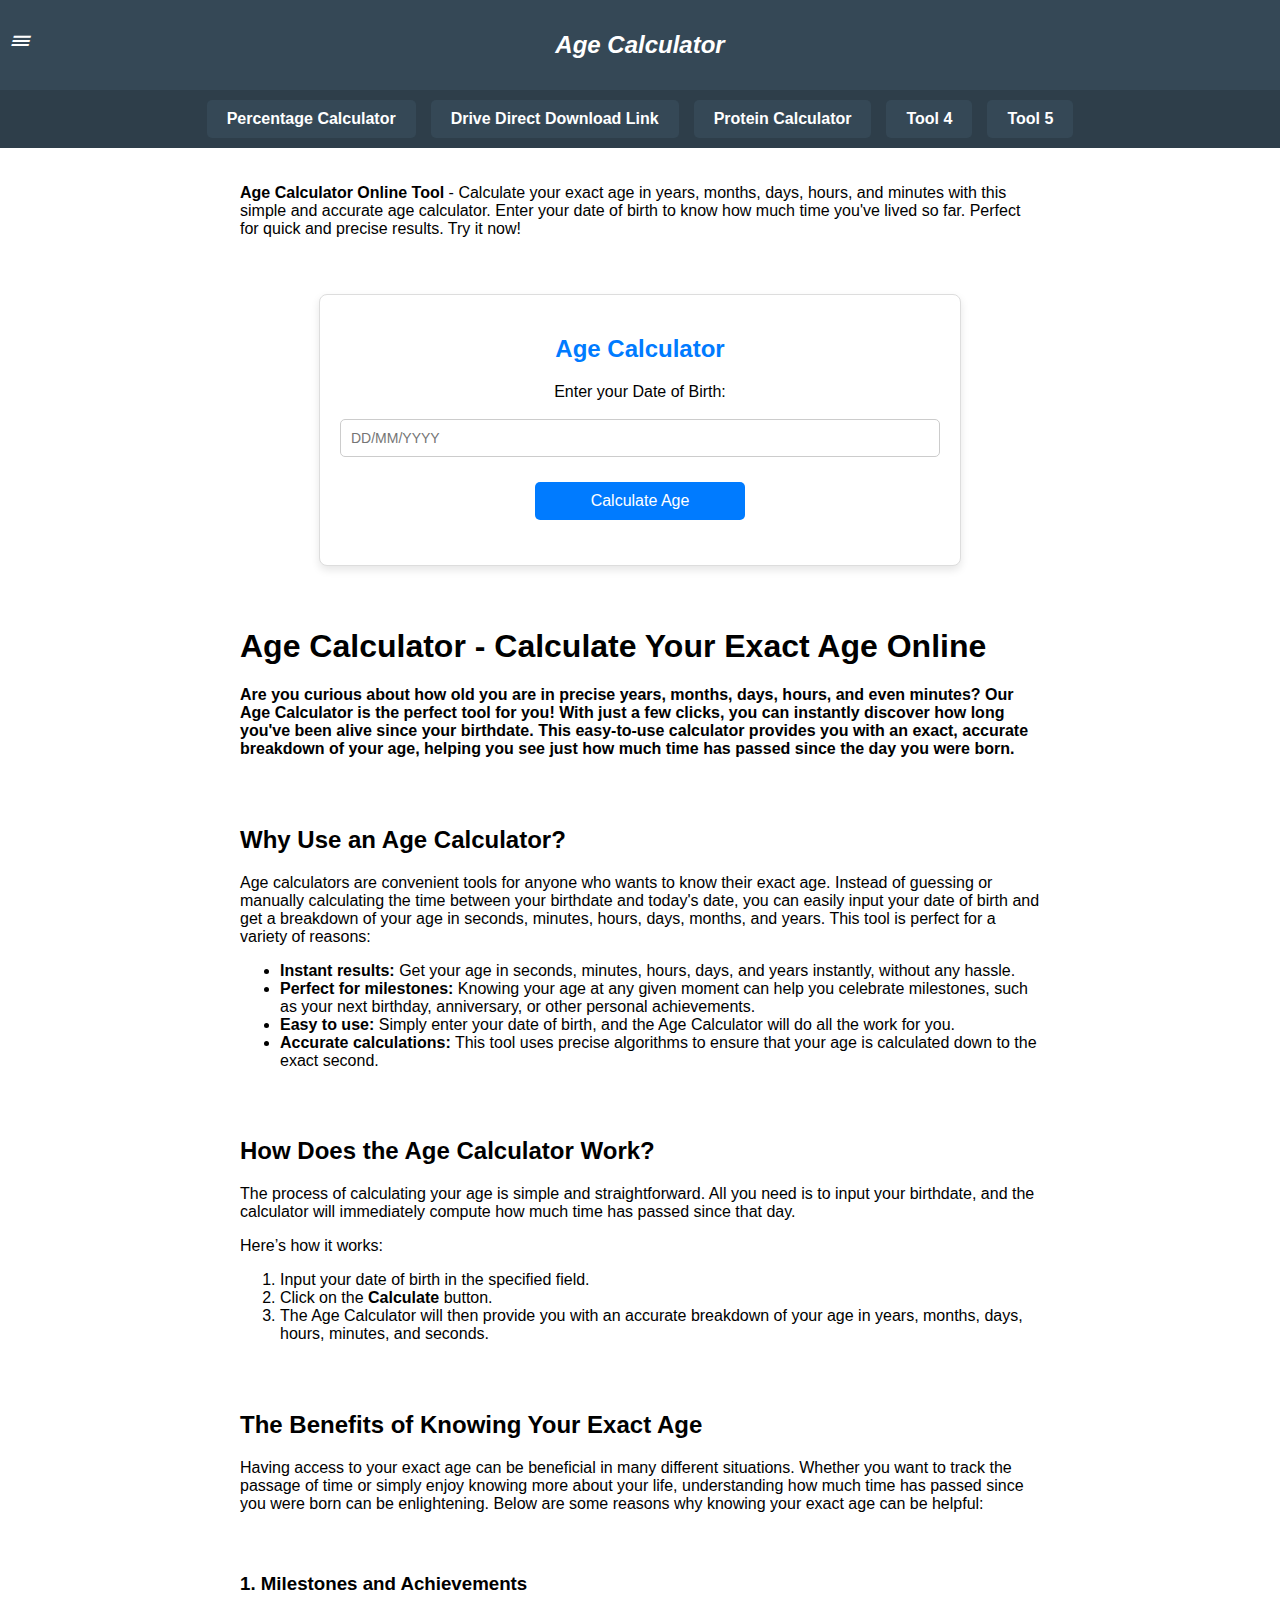
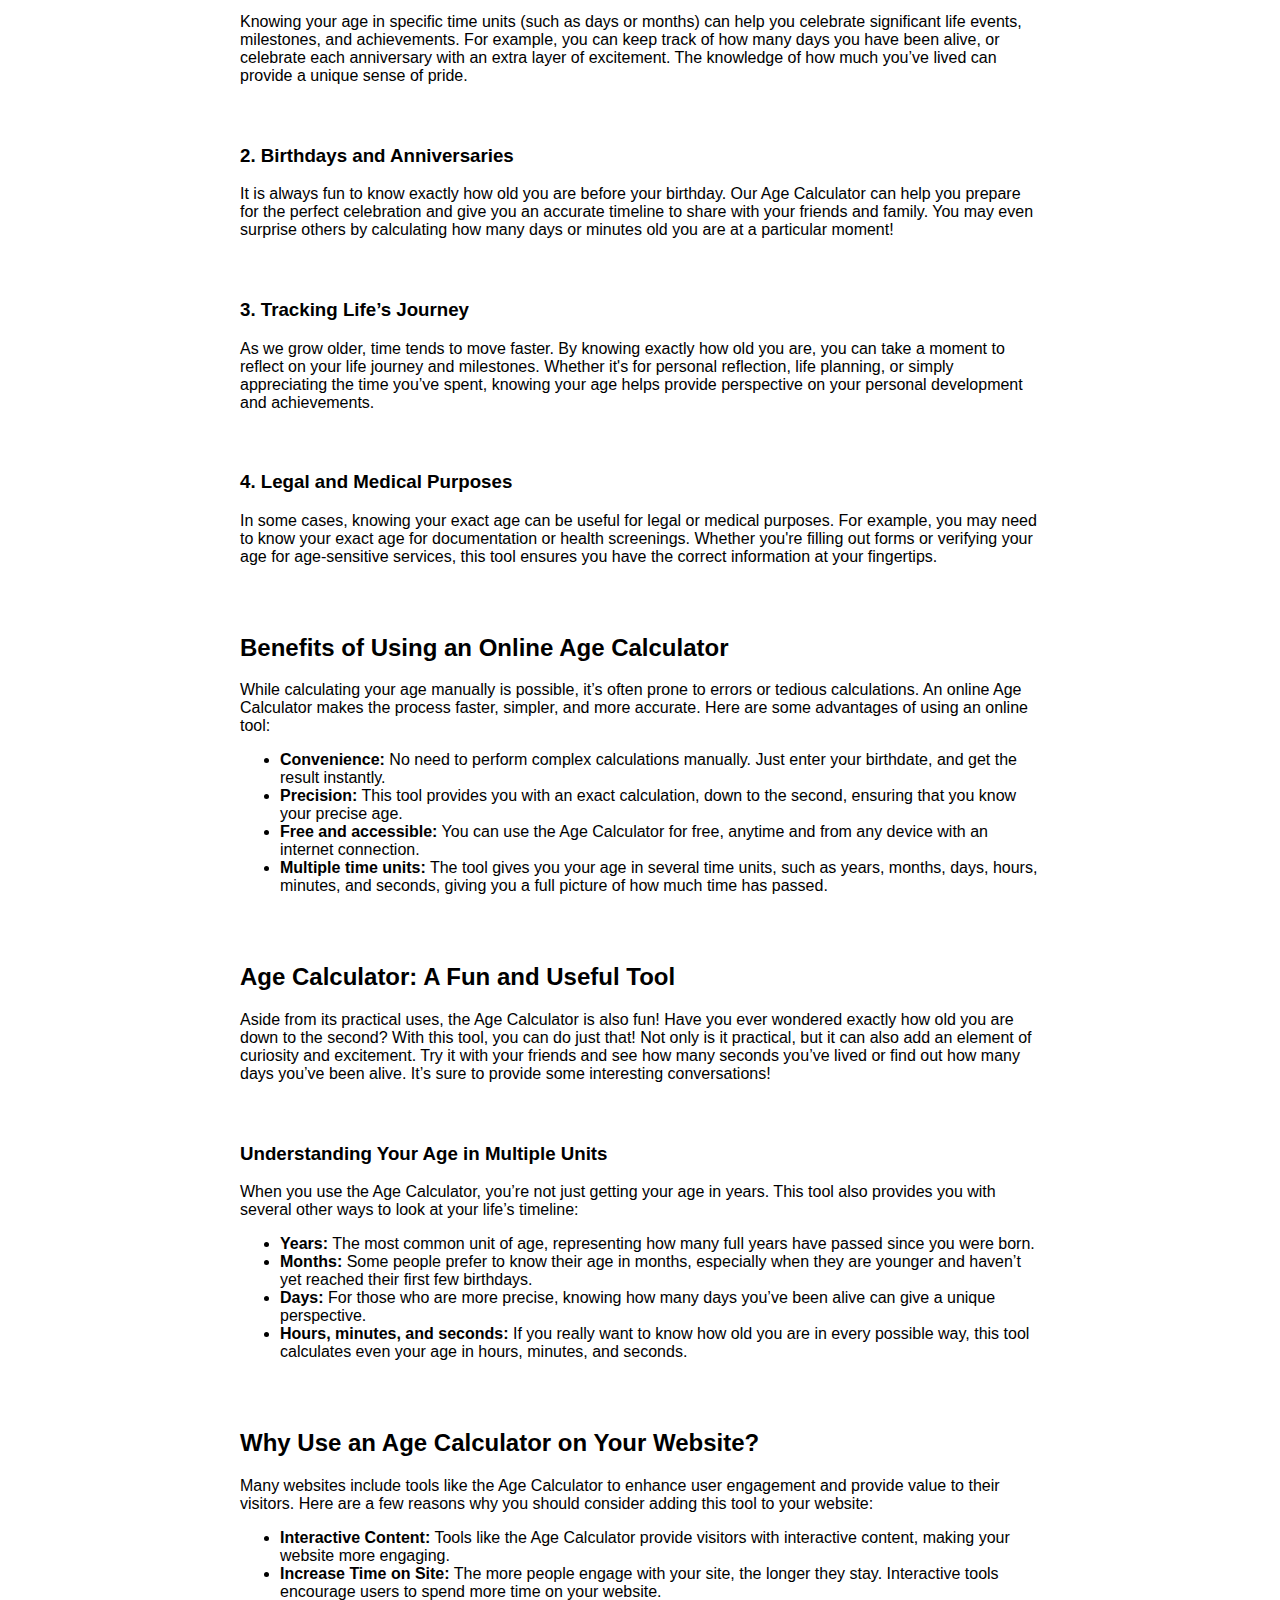
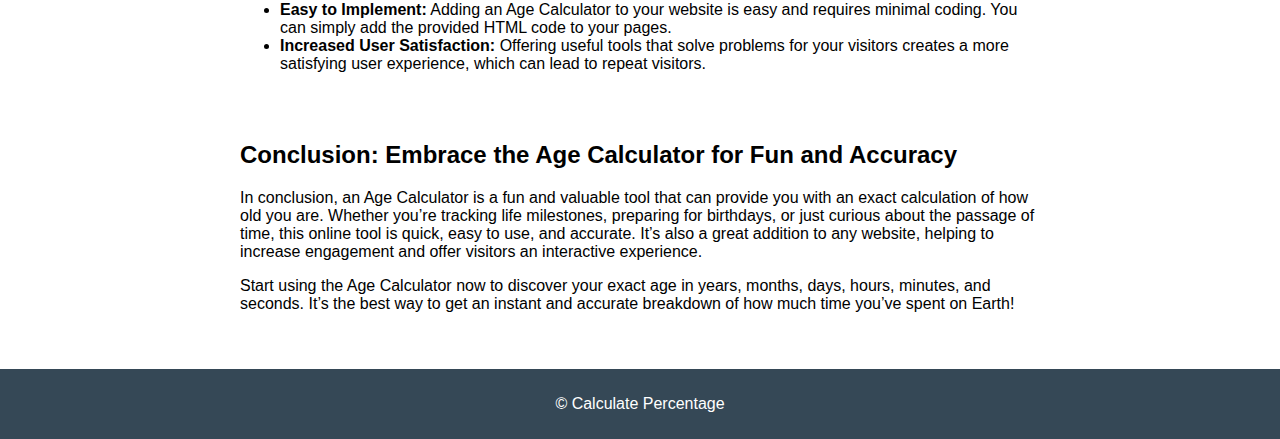
==== AgeCalculator.html @ 012f37cb "Update AgeCalculator.html" ====
<!DOCTYPE html>

<html lang="hi">

<head>

    <meta charset="UTF-8">

    <meta name="viewport" content="width=device-width, initial-scale=1.0, maximum-scale=1.0, user-scalable=no">

    <title>Age Calculator</title>

    <!-- Meta Description (Max 160 characters) -->

    <meta name="description" content="Online Percentage Calculator – Simple and fast tool to calculate percentages, percentage increase, decrease, and discounts. Enter values and get instant results. Perfect for students, finance, tax, and daily calculations. Free, accurate, and mobile-friendly percentage calculator. Try now!">

    

    <!-- Meta Keywords (Use relevant keywords) -->

    <meta name="keywords" content="percentage calculator, online percentage calculator, calculate percentage, percentage formula, percentage finder, math percentage calculator, percentage calculation, easy percentage calculator, percentage converter, percentage to fraction, percentage to decimal, discount calculator, percentage increase calculator, percentage decrease calculator, percentage growth calculator, profit percentage calculator, percentage calculator online free, simple percentage calculator, percentage ratio calculator, GST percentage calculator, tax percentage calculator, commission percentage calculator, percentage calculator with steps, percentage calculator for students, financial percentage calculator, percentage difference calculator, percentage of a number, how to calculate percentage, basic percentage calculator, advanced percentage calculator, salary percentage calculator, percentage math solver, percentage calculator mobile friendly, percentage app, percentage table, percentage calculation trick, percentage increase formula, percentage decrease formula, percentage equation, real-time percentage calculator, percentage-based discount, online percentage tool, instant percentage calculator, smart percentage calculator, percentage calculator GitHub, percentage tool for website, web-based percentage calculator, accurate percentage calculator, fast percentage calculator, best percentage calculator, free online percentage calculator">



    <!-- Meta Tags for Social Media -->

    <meta property="og:image" content="https://i.postimg.cc/7hDGKH86/20250202-150919.webp">

    <!-- Author Name -->

    <meta name="author" content="Calculate Percentage">

    

    <!-- Favicon -->

    <link rel="icon" href="https://i.postimg.cc/xTNGqCjr/20250202-150919.png" type="image/png">

    <link rel="stylesheet" href="https://cdnjs.cloudflare.com/ajax/libs/font-awesome/5.15.3/css/all.min.css">

    <link rel="stylesheet" href="style.css">

</head>

    <body>

    <header>
    <div class="menu-icon" onclick="toggleMenu()">&#9776;</div>
    <h1>Age Calculator</h1>
</header>

<!-- Slider Menu Section -->
<div class="slider-menu">
    <div class="menu-container">
        <a href="index.html">Percentage Calculator</a>
        <a href="gd2dd.html">Drive Direct Download Link</a>
        <a href="#">Protein Calculator</a>
        <a href="#">Tool 4</a>
        <a href="#">Tool 5</a>
    </div>
</div>
  
    <div id="sidebar" class="sidebar">

        <a href="javascript:void(0)" class="closebtn" onclick="closeMenu()">&times;</a>

        <a href="#">Home</a>

        <a href="#">About Us</a>

        <a href="#">Contact Us</a>

        <a href="#">Privacy Policy</a>

        <a href="#">Disclaimer</a>

    </div>
<article style="padding: 20px; text-align: left; max-width: 800px; margin: auto; margin-top: 0px; margin-bottom: 0px;">
<p><strong>Age Calculator Online Tool</strong> - Calculate your exact age in years, months, days, hours, and minutes with this simple and accurate age calculator. Enter your date of birth to know how much time you've lived so far. Perfect for quick and precise results. Try it now!</p>
</article>

        <div class="age-calculator-container">
    <h2>Age Calculator</h2>
    
    <label>Enter your Date of Birth:</label>
    <input id="dob" maxlength="10" oninput="formatDOB(this)" placeholder="DD/MM/YYYY" type="text">
    
    <div class="button-container">
        <input onclick="calculateAge()" type="button" value="Calculate Age">
    </div>
    
    <div id="ageResult"></div>
        </div>

<style>
  /* Container */
.age-calculator-container {
    background-color: white;
    border-radius: 8px;
    border: 1px solid rgb(221, 221, 221);
    box-shadow: rgba(0, 0, 0, 0.1) 0px 4px 8px;
    margin: 20px auto;
    max-width: 600px;
    padding: 20px;
    text-align: center;
}

/* Heading */
.age-calculator-container h2 {
    color: #007bff;
    font-size: 24px;
    margin-bottom: 20px;
}

/* Label */
.age-calculator-container label {
    display: block;
    font-size: 16px;
    margin-bottom: 8px;
}

/* Input Box */
.age-calculator-container input[type="text"] {
    border-radius: 5px;
    border: 1px solid rgb(204, 204, 204);
    box-sizing: border-box;
    font-size: 14px;
    margin: 10px 0px;
    padding: 10px;
    width: 100%;
}

/* Button */
.button-container {
    margin-top: 10px;
}

.button-container input {
    background-color: #007bff;
    border-radius: 5px;
    border: none;
    color: white;
    cursor: pointer;
    font-size: 16px;
    padding: 10px 20px;
}

.button-container input:hover {
    background-color: #0056b3;
}

/* Result */
#ageResult {
    color: #444444;
    font-size: 18px;
    line-height: 1.6;
    margin-top: 20px;
}

/* Responsive Design */
@media (max-width: 768px) {
    .age-calculator-container {
        width: 90%;
        max-width: 90%;
    }
}
</style>

<script>
  // Function to calculate age
  function calculateAge() {
    const dob = document.getElementById("dob").value;
    if (!dob) {
      alert("Please enter your date of birth");
      return;
    }

    const dobParts = dob.split('/');
    if (dobParts.length !== 3) {
      alert("Please enter a valid date in DD/MM/YYYY format");
      return;
    }

    const day = parseInt(dobParts[0]);
    const month = parseInt(dobParts[1]) - 1; // Month is 0-indexed
    const year = parseInt(dobParts[2]);

    const dobDate = new Date(year, month, day);
    const today = new Date();

    if (dobDate > today) {
      alert("Date of Birth cannot be in the future!");
      return;
    }

    let ageYears = today.getFullYear() - dobDate.getFullYear();
    let ageMonths = today.getMonth() - dobDate.getMonth();
    let ageDays = today.getDate() - dobDate.getDate();

    if (ageDays < 0) {
      ageMonths--;
      ageDays += new Date(today.getFullYear(), today.getMonth(), 0).getDate();
    }
    if (ageMonths < 0) {
      ageYears--;
      ageMonths += 12;
    }

    const totalMilliseconds = today - dobDate;
    const totalSeconds = Math.floor(totalMilliseconds / 1000);
    const totalMinutes = Math.floor(totalSeconds / 60);
    const totalHours = Math.floor(totalMinutes / 60);
    const totalDays = Math.floor(totalHours / 24);

    document.getElementById("ageResult").innerHTML = `
      <p><strong>Your Age:</strong></p>
      <p>${ageYears} Years, ${ageMonths} Months, ${ageDays} Days</p>
      <p><strong>Total Time Since Birth:</strong></p>
      <p>${totalDays} Days, ${totalHours} Hours, ${totalMinutes} Minutes</p>
    `;
  }

  // Function to automatically format DOB input
  function formatDOB(input) {
    const value = input.value.replace(/\D/g, ''); // Remove non-numeric characters
    const formattedValue = value
      .replace(/^(\d{2})(\d)/, '$1/$2') // Add / after first 2 digits
      .replace(/^(\d{2}\/\d{2})(\d)/, '$1/$2'); // Add / after next 2 digits
    input.value = formattedValue;
  }
</script>

    <article style="padding: 20px; text-align: left; max-width: 800px; margin: auto; margin-top: 0px; margin-bottom: 0px;">
<h1>Age Calculator - Calculate Your Exact Age Online</h1>

<p><strong>Are you curious about how old you are in precise years, months, days, hours, and even minutes? Our Age Calculator is the perfect tool for you! With just a few clicks, you can instantly discover how long you've been alive since your birthdate. This easy-to-use calculator provides you with an exact, accurate breakdown of your age, helping you see just how much time has passed since the day you were born.</strong></p>

<h2><br /></h2><h2>Why Use an Age Calculator?</h2>
<p>Age calculators are convenient tools for anyone who wants to know their exact age. Instead of guessing or manually calculating the time between your birthdate and today's date, you can easily input your date of birth and get a breakdown of your age in seconds, minutes, hours, days, months, and years. This tool is perfect for a variety of reasons:</p>

<ul>
    <li><strong>Instant results:</strong> Get your age in seconds, minutes, hours, days, and years instantly, without any hassle.</li>
    <li><strong>Perfect for milestones:</strong> Knowing your age at any given moment can help you celebrate milestones, such as your next birthday, anniversary, or other personal achievements.</li>
    <li><strong>Easy to use:</strong> Simply enter your date of birth, and the Age Calculator will do all the work for you.</li>
    <li><strong>Accurate calculations:</strong> This tool uses precise algorithms to ensure that your age is calculated down to the exact second.</li>
</ul>

<h2><br /></h2><h2>How Does the Age Calculator Work?</h2>
<p>The process of calculating your age is simple and straightforward. All you need is to input your birthdate, and the calculator will immediately compute how much time has passed since that day.</p>

<p>Here’s how it works:</p>
<ol>
    <li>Input your date of birth in the specified field.</li>
    <li>Click on the <strong>Calculate</strong> button.</li>
    <li>The Age Calculator will then provide you with an accurate breakdown of your age in years, months, days, hours, minutes, and seconds.</li>
</ol>

<h2><br /></h2><h2>The Benefits of Knowing Your Exact Age</h2>
<p>Having access to your exact age can be beneficial in many different situations. Whether you want to track the passage of time or simply enjoy knowing more about your life, understanding how much time has passed since you were born can be enlightening. Below are some reasons why knowing your exact age can be helpful:</p>

<h3><br /></h3><h3>1. Milestones and Achievements</h3>
<p>Knowing your age in specific time units (such as days or months) can help you celebrate significant life events, milestones, and achievements. For example, you can keep track of how many days you have been alive, or celebrate each anniversary with an extra layer of excitement. The knowledge of how much you’ve lived can provide a unique sense of pride.</p>

<h3><br /></h3><h3>2. Birthdays and Anniversaries</h3>
<p>It is always fun to know exactly how old you are before your birthday. Our Age Calculator can help you prepare for the perfect celebration and give you an accurate timeline to share with your friends and family. You may even surprise others by calculating how many days or minutes old you are at a particular moment!</p>

<h3><br /></h3><h3>3. Tracking Life’s Journey</h3>
<p>As we grow older, time tends to move faster. By knowing exactly how old you are, you can take a moment to reflect on your life journey and milestones. Whether it's for personal reflection, life planning, or simply appreciating the time you’ve spent, knowing your age helps provide perspective on your personal development and achievements.</p>

<h3><br /></h3><h3>4. Legal and Medical Purposes</h3>
<p>In some cases, knowing your exact age can be useful for legal or medical purposes. For example, you may need to know your exact age for documentation or health screenings. Whether you're filling out forms or verifying your age for age-sensitive services, this tool ensures you have the correct information at your fingertips.</p>

<h2><br /></h2><h2>Benefits of Using an Online Age Calculator</h2>
<p>While calculating your age manually is possible, it’s often prone to errors or tedious calculations. An online Age Calculator makes the process faster, simpler, and more accurate. Here are some advantages of using an online tool:</p>

<ul>
    <li><strong>Convenience:</strong> No need to perform complex calculations manually. Just enter your birthdate, and get the result instantly.</li>
    <li><strong>Precision:</strong> This tool provides you with an exact calculation, down to the second, ensuring that you know your precise age.</li>
    <li><strong>Free and accessible:</strong> You can use the Age Calculator for free, anytime and from any device with an internet connection.</li>
    <li><strong>Multiple time units:</strong> The tool gives you your age in several time units, such as years, months, days, hours, minutes, and seconds, giving you a full picture of how much time has passed.</li>
</ul>

<h2><br /></h2><h2>Age Calculator: A Fun and Useful Tool</h2>
<p>Aside from its practical uses, the Age Calculator is also fun! Have you ever wondered exactly how old you are down to the second? With this tool, you can do just that! Not only is it practical, but it can also add an element of curiosity and excitement. Try it with your friends and see how many seconds you’ve lived or find out how many days you’ve been alive. It’s sure to provide some interesting conversations!</p>

<h3><br /></h3><h3>Understanding Your Age in Multiple Units</h3>
<p>When you use the Age Calculator, you’re not just getting your age in years. This tool also provides you with several other ways to look at your life’s timeline:</p>

<ul>
    <li><strong>Years:</strong> The most common unit of age, representing how many full years have passed since you were born.</li>
    <li><strong>Months:</strong> Some people prefer to know their age in months, especially when they are younger and haven’t yet reached their first few birthdays.</li>
    <li><strong>Days:</strong> For those who are more precise, knowing how many days you’ve been alive can give a unique perspective.</li>
    <li><strong>Hours, minutes, and seconds:</strong> If you really want to know how old you are in every possible way, this tool calculates even your age in hours, minutes, and seconds.</li>
</ul>

<h2><br /></h2><h2>Why Use an Age Calculator on Your Website?</h2>
<p>Many websites include tools like the Age Calculator to enhance user engagement and provide value to their visitors. Here are a few reasons why you should consider adding this tool to your website:</p>

<ul>
    <li><strong>Interactive Content:</strong> Tools like the Age Calculator provide visitors with interactive content, making your website more engaging.</li>
    <li><strong>Increase Time on Site:</strong> The more people engage with your site, the longer they stay. Interactive tools encourage users to spend more time on your website.</li>
    <li><strong>Easy to Implement:</strong> Adding an Age Calculator to your website is easy and requires minimal coding. You can simply add the provided HTML code to your pages.</li>
    <li><strong>Increased User Satisfaction:</strong> Offering useful tools that solve problems for your visitors creates a more satisfying user experience, which can lead to repeat visitors.</li>
</ul>

<h2><br /></h2><h2>Conclusion: Embrace the Age Calculator for Fun and Accuracy</h2>
<p>In conclusion, an Age Calculator is a fun and valuable tool that can provide you with an exact calculation of how old you are. Whether you’re tracking life milestones, preparing for birthdays, or just curious about the passage of time, this online tool is quick, easy to use, and accurate. It’s also a great addition to any website, helping to increase engagement and offer visitors an interactive experience.</p>

<p>Start using the Age Calculator now to discover your exact age in years, months, days, hours, minutes, and seconds. It’s the best way to get an instant and accurate breakdown of how much time you’ve spent on Earth!</p>

        </article>
        
    <footer>

        <p>© Calculate Percentage</p>

    </footer>



    <script src="script.js"></script>

</body>

</html>
---- style.css ----
body {
    font-family: Arial, sans-serif;
    text-align: center;
    margin: 0;
    padding: 0;
    background-color: #ffffff;
}

header {
    background: #354856;
    color: white;
    font-style: italic;
    font-size: 12px;
    padding: 15px;
    position: relative;
}
/* Slider Menu Styles */
.slider-menu {
    width: 100%;
    overflow-x: auto;
    white-space: nowrap;
    background: #2E3E4A;
    padding: 5px 0;
    justify-content: center; /* Center align */
    display: flex;
}

.menu-container {
    display: flex;
    gap: 15px;
    padding: 5px 10px;
    overflow-x: auto; /* Horizontal scroll enabled */
    scroll-behavior: smooth; /* Smooth scrolling */
    max-width: 90%; /* Fixes right side sticking issue */
    margin: 0 auto; /* Centers the container */
    cursor: none;
}

.menu-container a {
    background: #354856;
    color: white;
    padding: 10px 20px;
    text-decoration: none;
    font-weight: bold;
    border-radius: 5px;
    transition: 0.3s;
    cursor: none;
}

.menu-container a:hover {
    background: white;
    color: #354856;
    cursor: none;
}

.menu-icon {
    font-size: 25px;
    position: absolute; /* Fixes the position on the screen */
    left: 10px; /* Centers horizontally */
    top: 25px; /* Centers vertically */
    cursor: none;
}

#sidebar {
    height: 100%;
    width: 0;
    position: fixed;
    z-index: 1;
    top: 0;
    left: 0;
    background-color: #354856;
    overflow-x: hidden;
    transition: 0.5s;
    padding-top: 60px;
}

#sidebar a {
    padding: 10px 15px;
    text-decoration: none;
    text-align: left;
    font-size: 18px;
    font-weight: bold;
    color: white;
    display: block;
    transition: 0.3s;
}

#sidebar a:hover {
    background-color: #354856;
    color: #FFC84F;
}

#sidebar .closebtn {
    font-size: 36px;
    color: white;
    position: absolute;
    top: 0;
    right: 25px;
    font-weight: bold;
    cursor: none;
}

.calculator {
    background: white;
    padding: 20px;
    margin: 20px auto;
    max-width: 800px;
    width: 90%;
    box-shadow: 0px 0px 10px rgba(0, 0, 0, 0.1);
    border-radius: 10px;
    display: flex;
    flex-direction: column;
    align-items: center;
}

input {
    width: 90%;
    padding: 10px;
    margin: 10px 0;
    border: 1px solid #ccc;
    border-radius: 10px;
    box-sizing: border-box;
}

button {
    padding: 10px;
    background: #FFC84F;
    color: black;
    font-weight: bold;
    margin-top: 10px;
    border: none;
    cursor: none;
    border-radius: 10px;
    transition: all 0.3s ease;
    width: 90%;
    font-size: 15px;
}

button:hover {
    background: #354856;
    color: white;
    transform: scale(1.05);
}

button:active {
    transform: scale(0.95);
}

#result {
    font-size: 18px;
    font-weight: bold;
    margin-top: 10px;
}

footer {
    background: #354856;
    color: white;
    padding: 10px;
    margin-top: 20px;
}

@media (max-width: 600px) {
    .calculator {
        width: 75%;
    }

    input, button {
        width: 90%;
        padding: 12px;
    }
}

@media (min-width: 601px) {
    .calculator {
        flex-direction: row;
        justify-content: space-between;
    }

    input, button {
        width: 35%;
        margin: 5px 2.5%;
    }
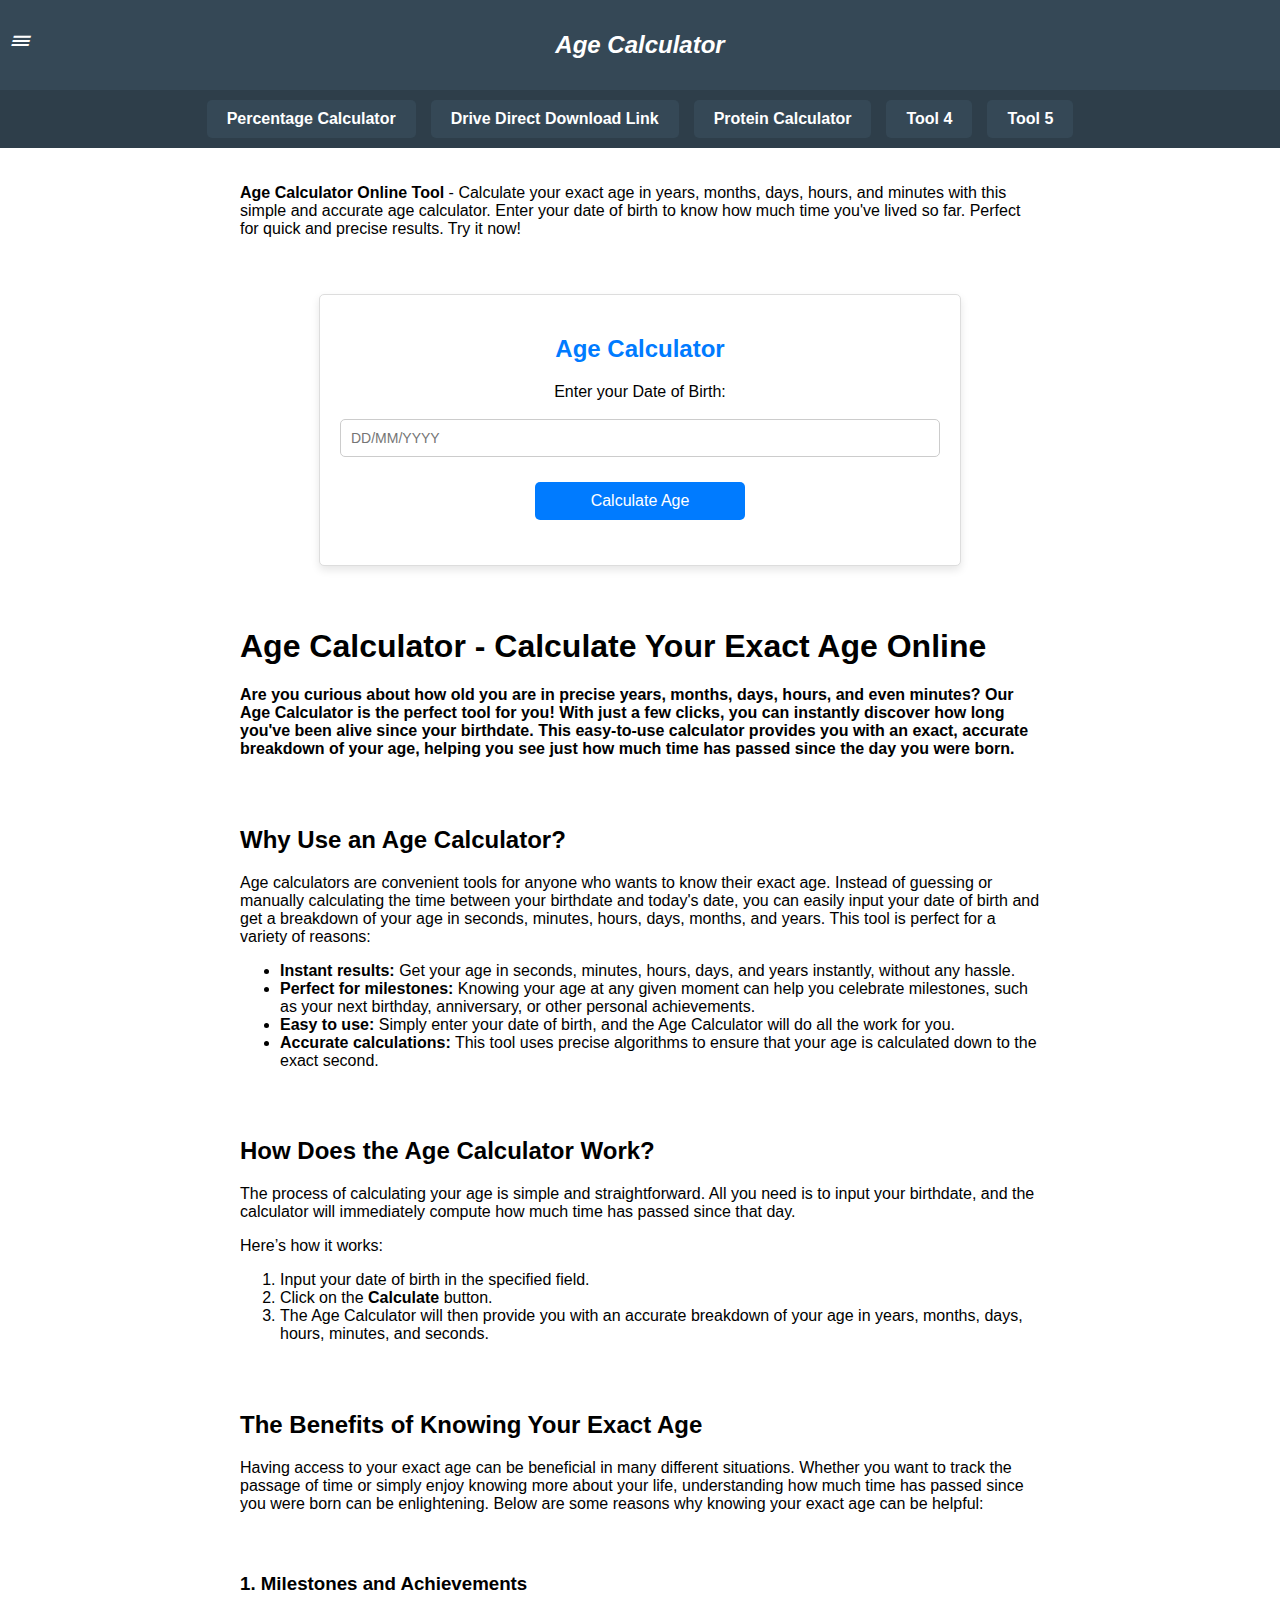
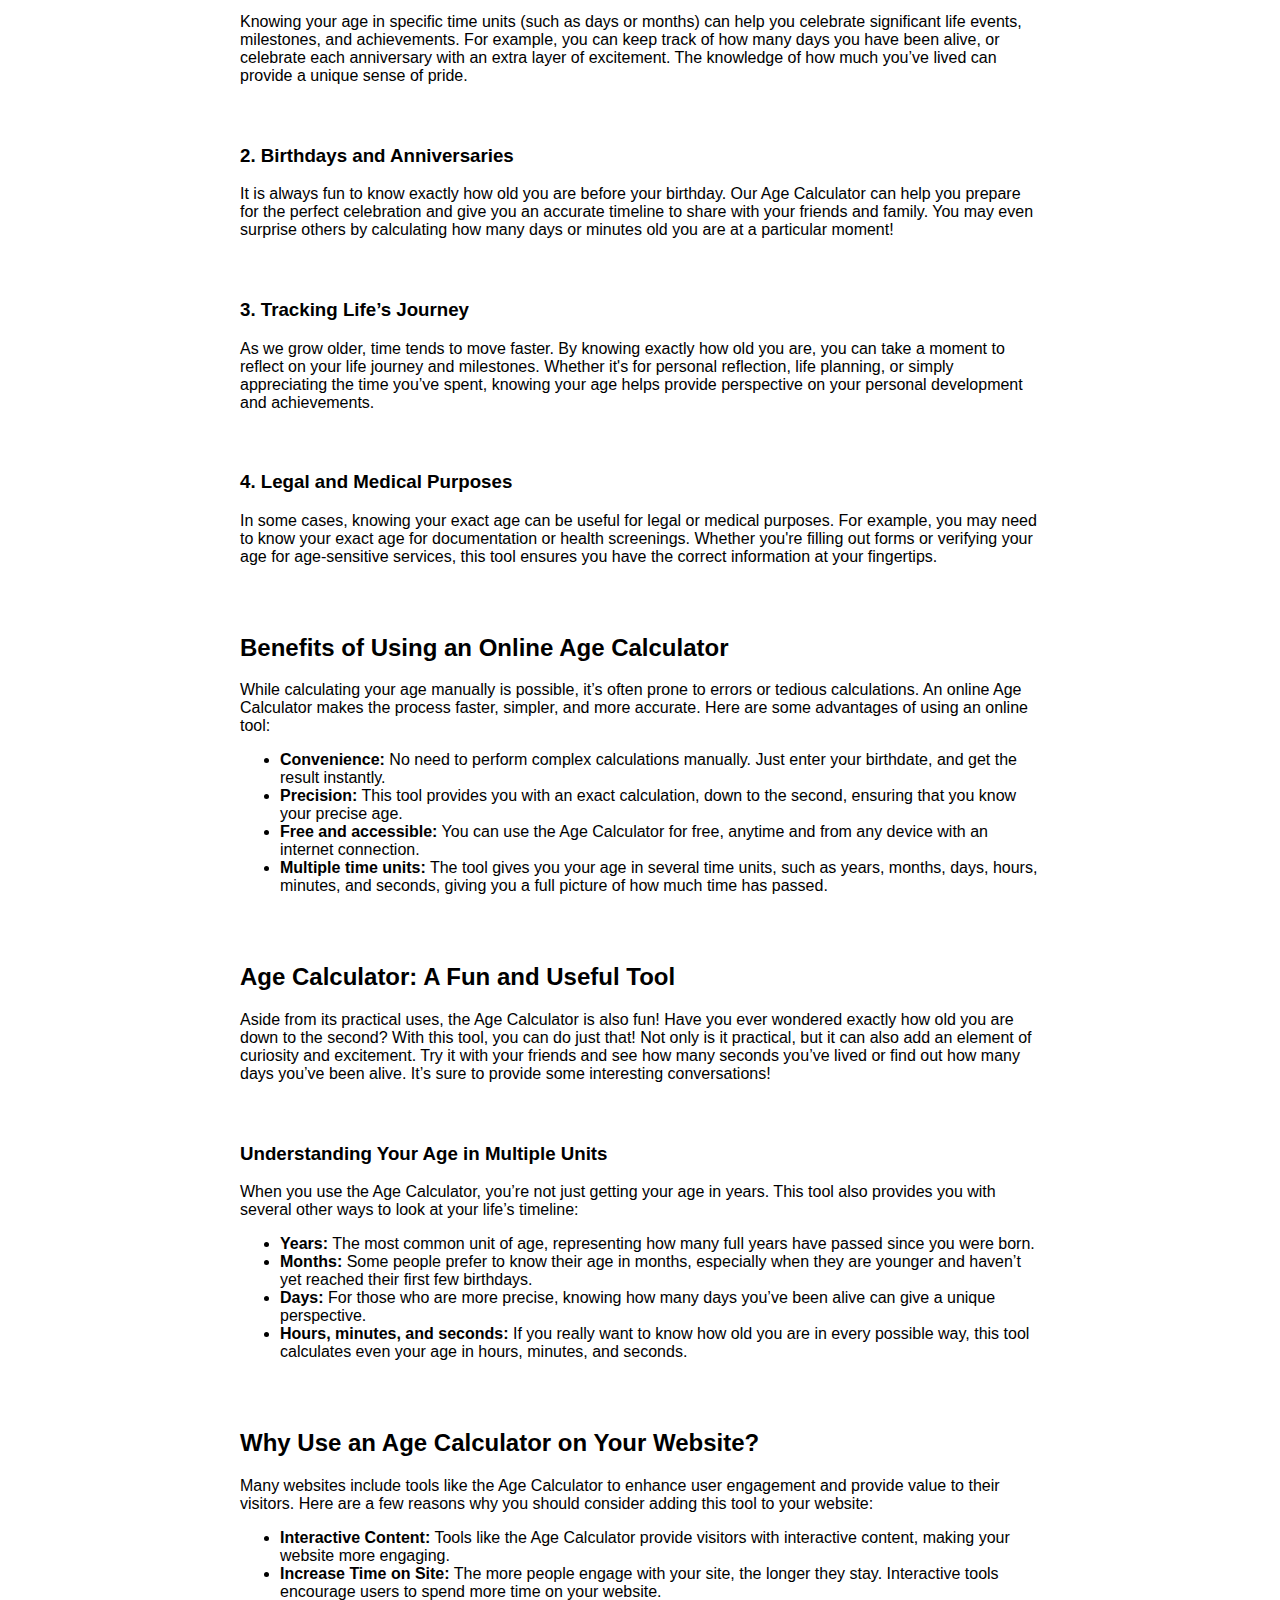
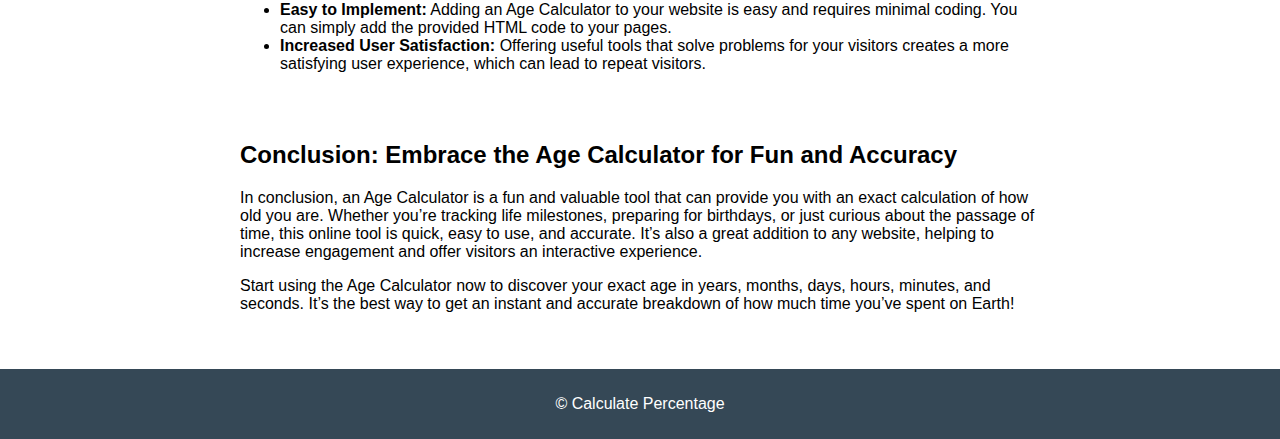
==== commit b2d4639d: "Update AgeCalculator.html" ====
--- a/AgeCalculator.html
+++ b/AgeCalculator.html
@@ -96,11 +96,12 @@
   /* Container */
 .age-calculator-container {
     background-color: white;
-    border-radius: 8px;
+    border-radius: 5px;
     border: 1px solid rgb(221, 221, 221);
     box-shadow: rgba(0, 0, 0, 0.1) 0px 4px 8px;
     margin: 20px auto;
     max-width: 600px;
+    width: 90%;
     padding: 20px;
     text-align: center;
 }
@@ -158,7 +159,7 @@
 }
 
 /* Responsive Design */
-@media (max-width: 768px) {
+@media (max-width: 600px) {
     .age-calculator-container {
         width: 90%;
         max-width: 90%;
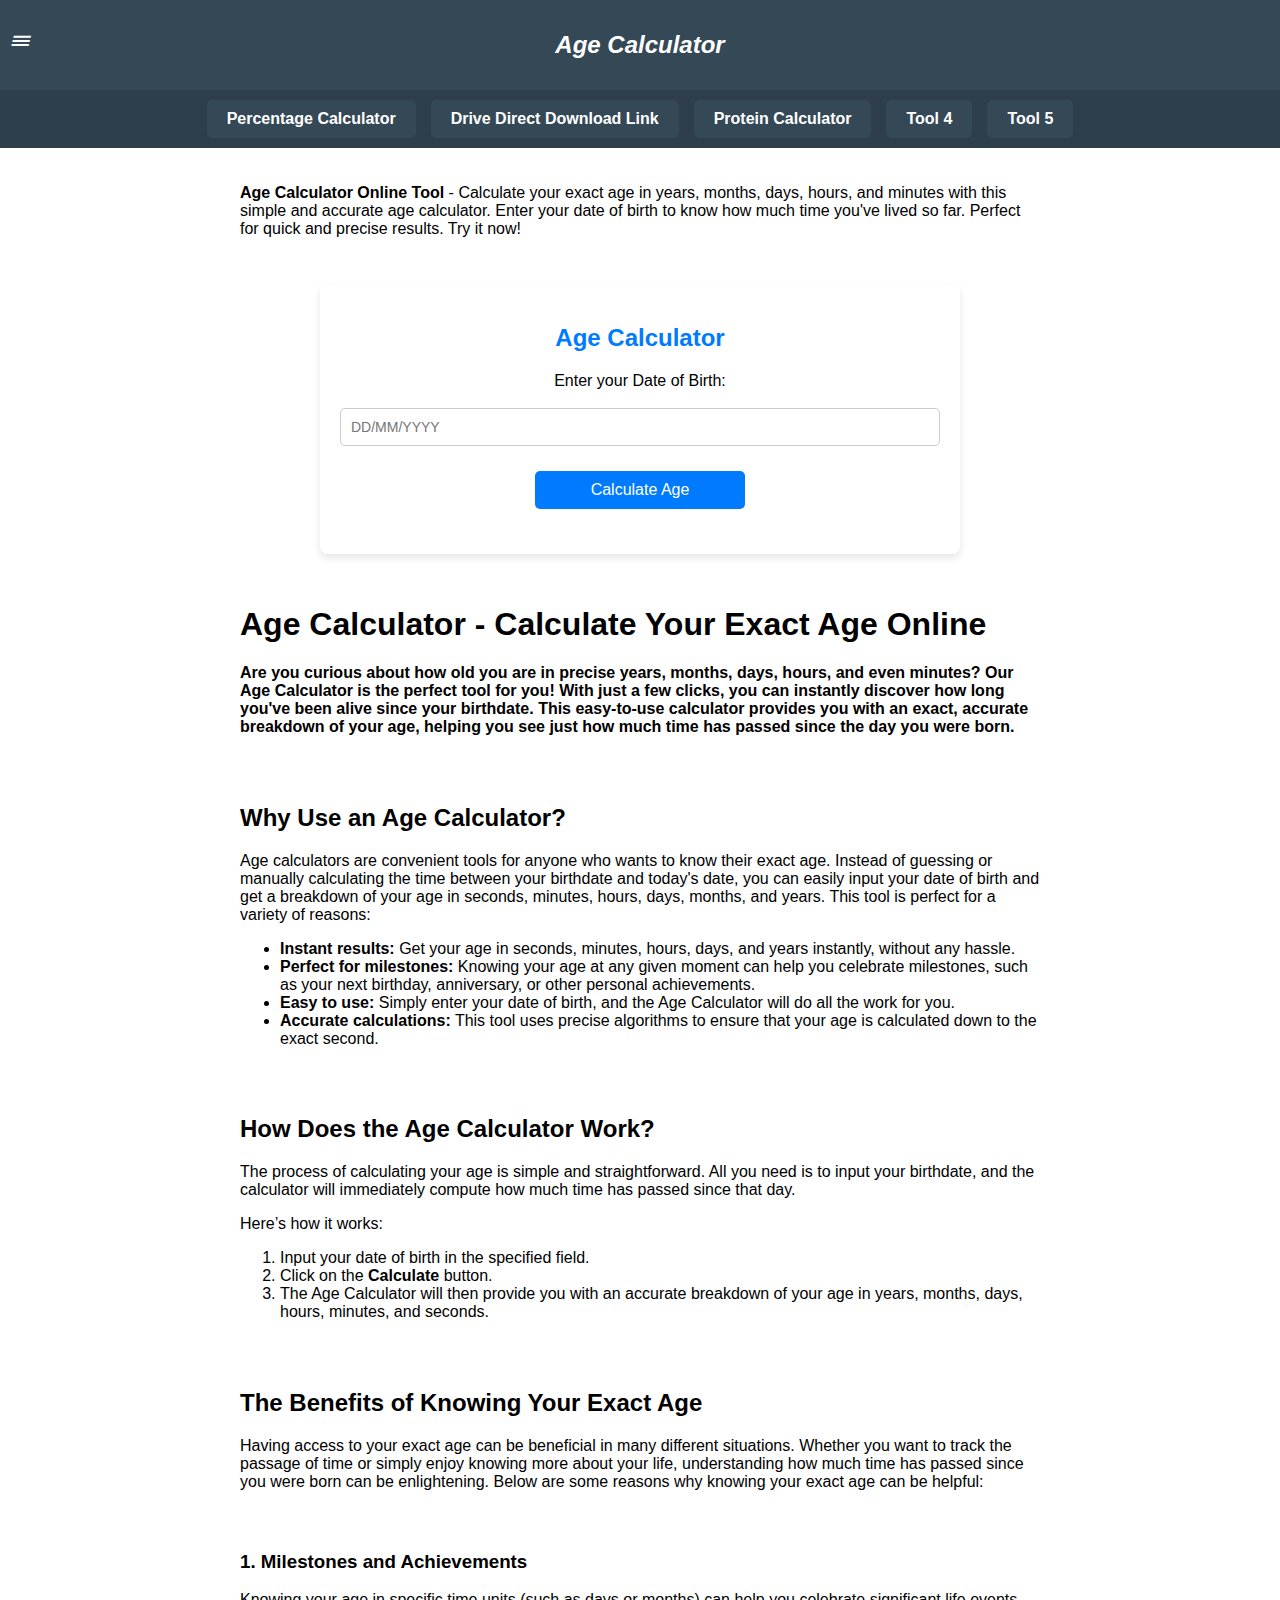
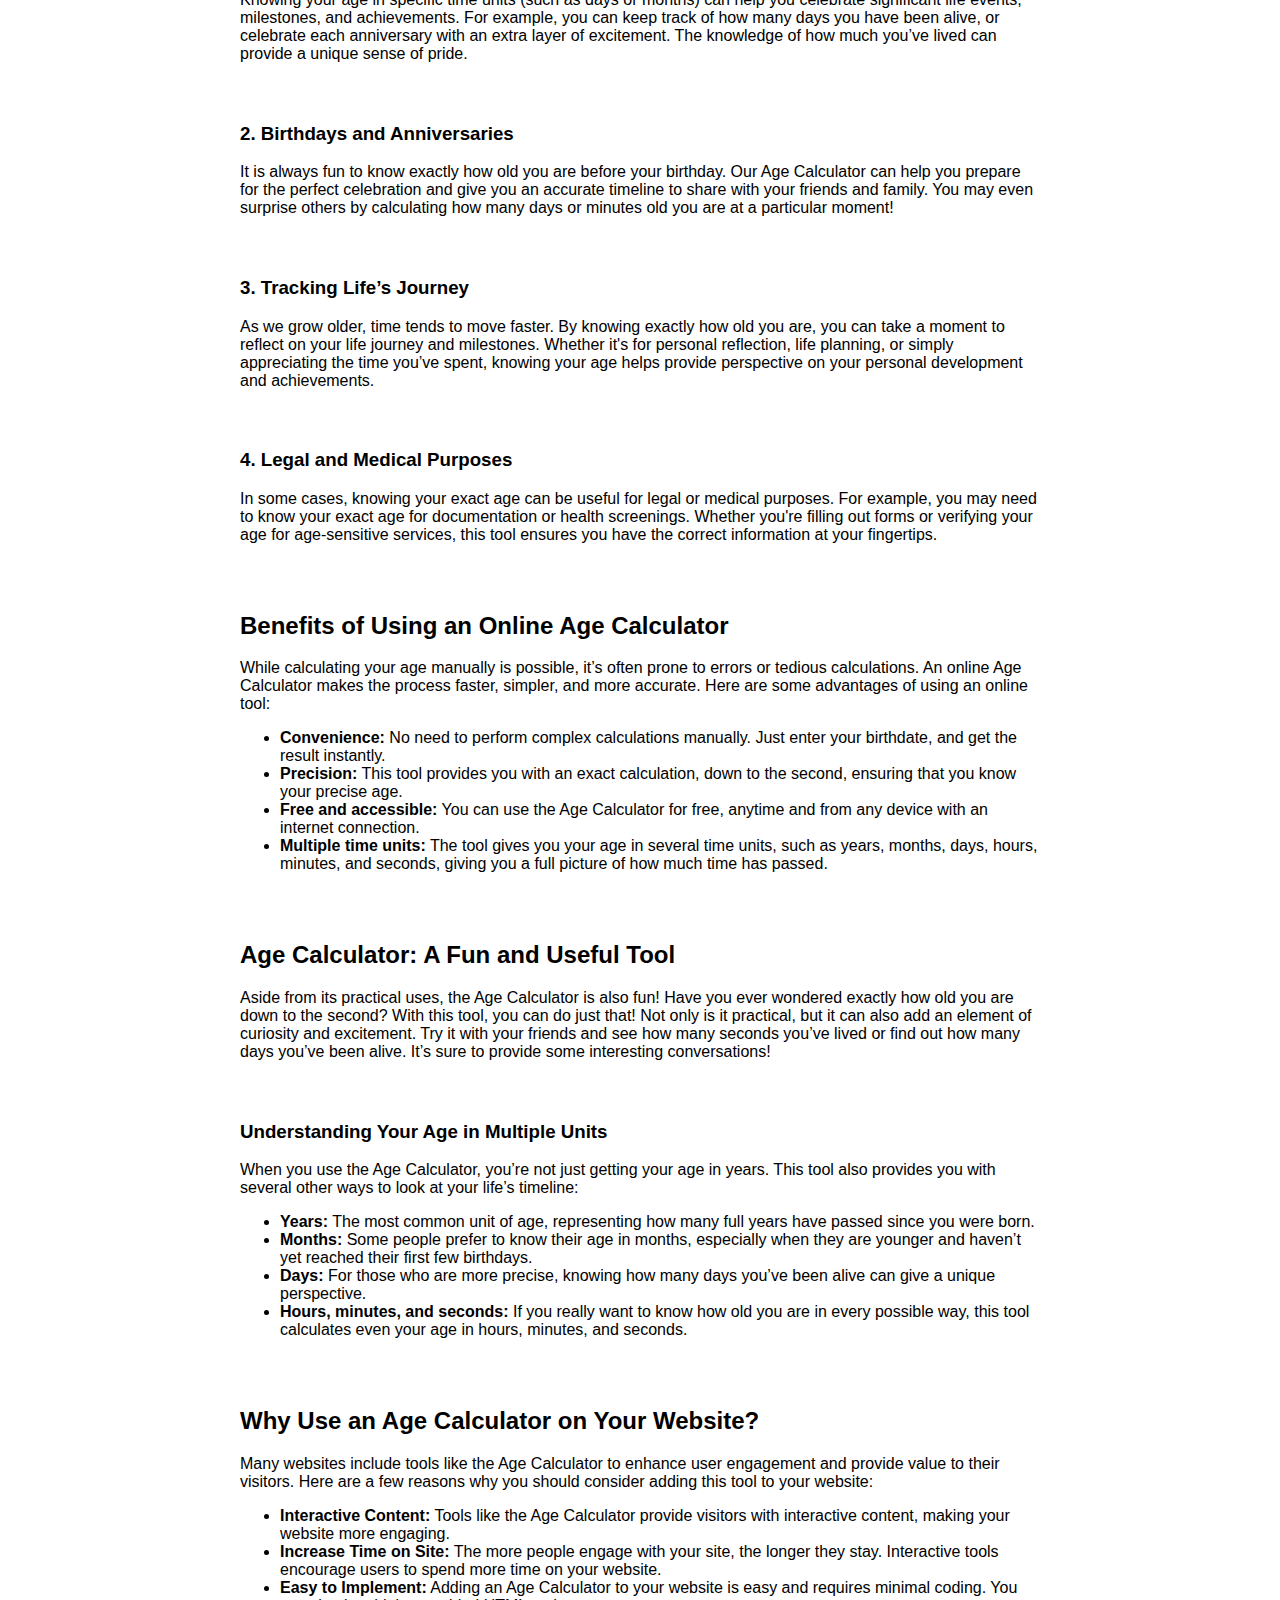
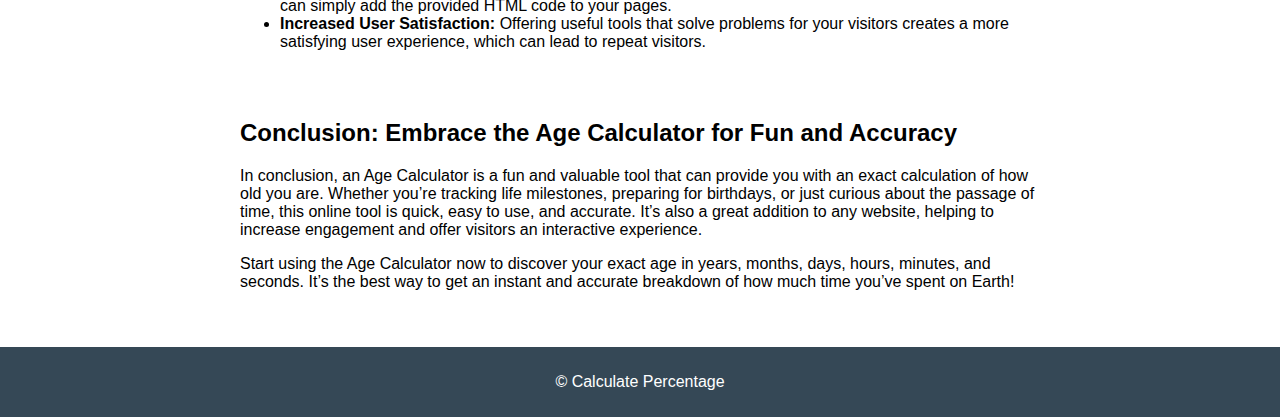
==== commit 6ee55189: "Update AgeCalculator.html" ====
--- a/AgeCalculator.html
+++ b/AgeCalculator.html
@@ -96,12 +96,11 @@
   /* Container */
 .age-calculator-container {
     background-color: white;
-    border-radius: 5px;
-    border: 1px solid rgb(221, 221, 221);
+    border-radius: 8px;
     box-shadow: rgba(0, 0, 0, 0.1) 0px 4px 8px;
-    margin: 20px auto;
+    margin: 10px auto;
     max-width: 600px;
-    width: 90%;
+    width: 100%;
     padding: 20px;
     text-align: center;
 }
@@ -159,10 +158,10 @@
 }
 
 /* Responsive Design */
-@media (max-width: 600px) {
+@media (max-width: 768px) {
     .age-calculator-container {
-        width: 90%;
-        max-width: 90%;
+        width: 70%;
+        max-width: none;
     }
 }
 </style>
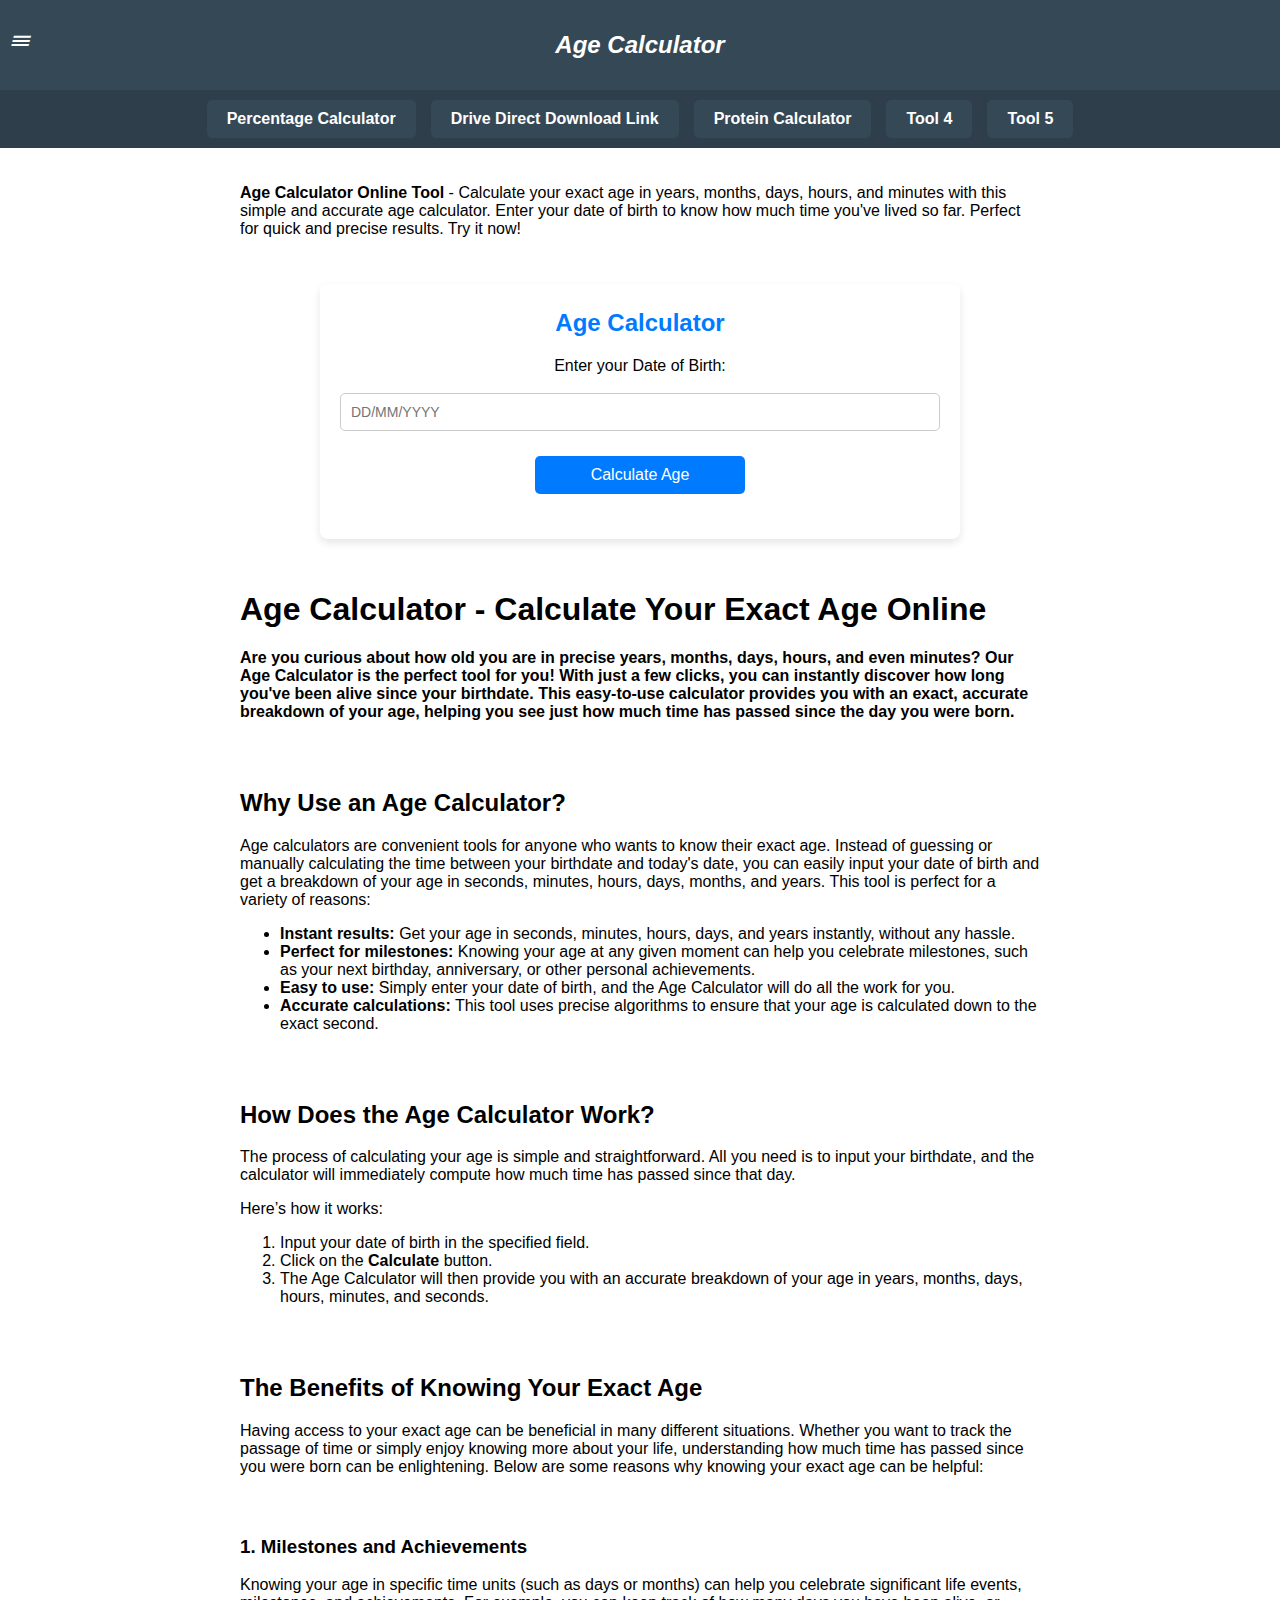
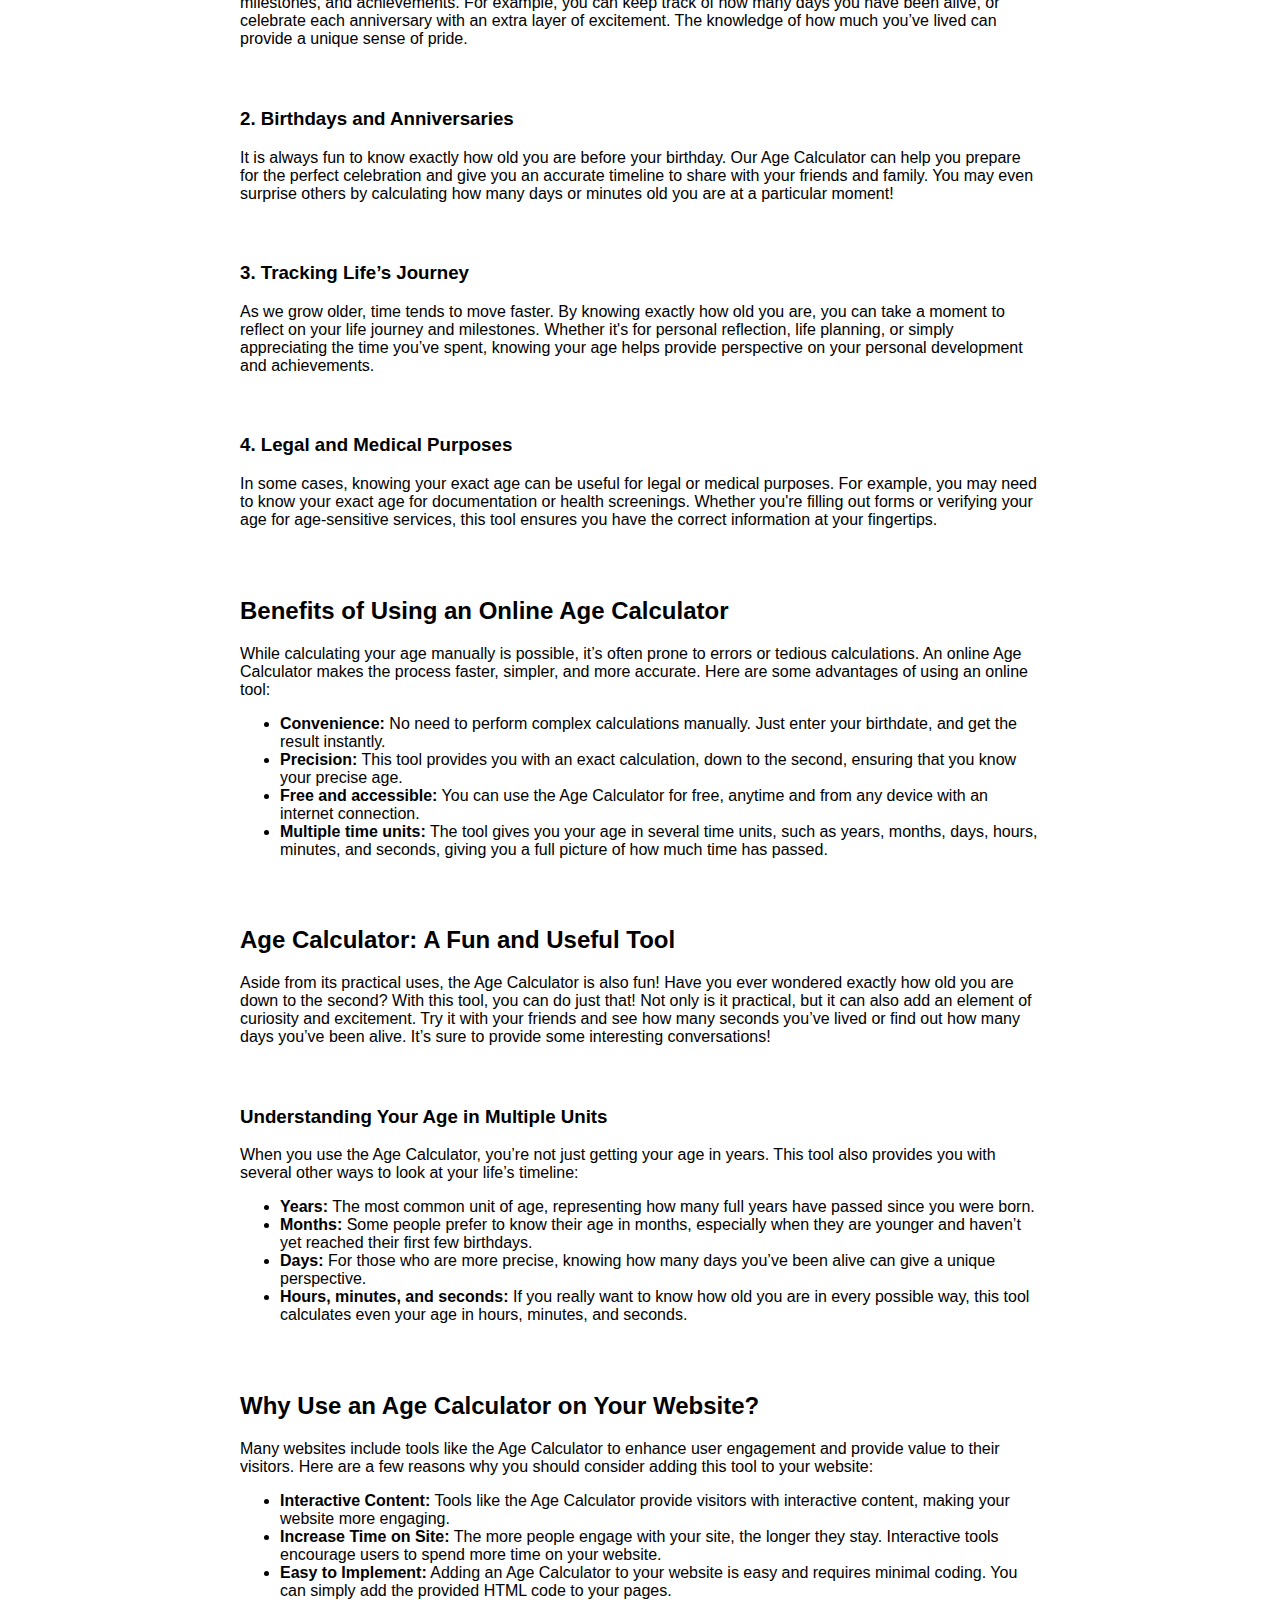
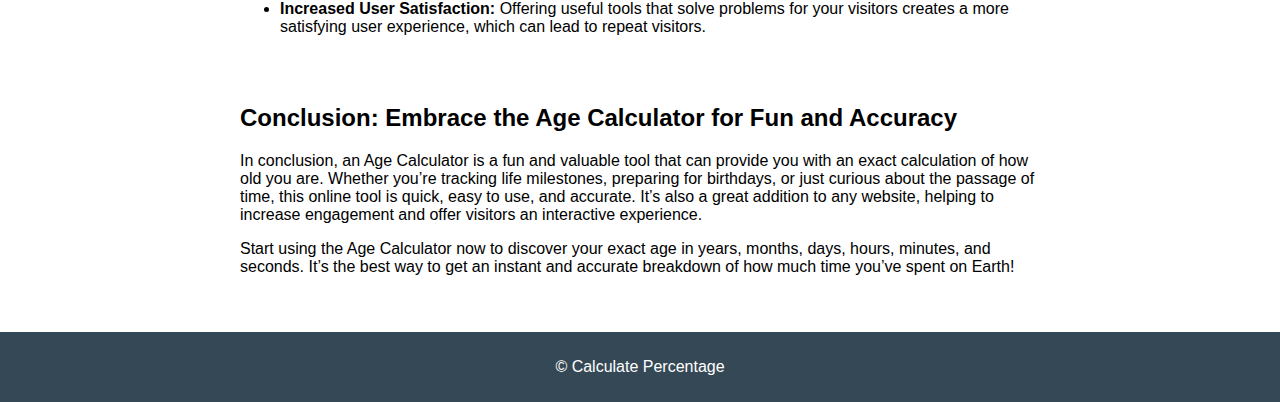
==== commit 2c275dee: "Update AgeCalculator.html" ====
--- a/AgeCalculator.html
+++ b/AgeCalculator.html
@@ -109,6 +109,7 @@
 .age-calculator-container h2 {
     color: #007bff;
     font-size: 24px;
+    margin-top: 5px;
     margin-bottom: 20px;
 }
 
@@ -133,6 +134,7 @@
 /* Button */
 .button-container {
     margin-top: 10px;
+    margin-bottom: 5px;
 }
 
 .button-container input {
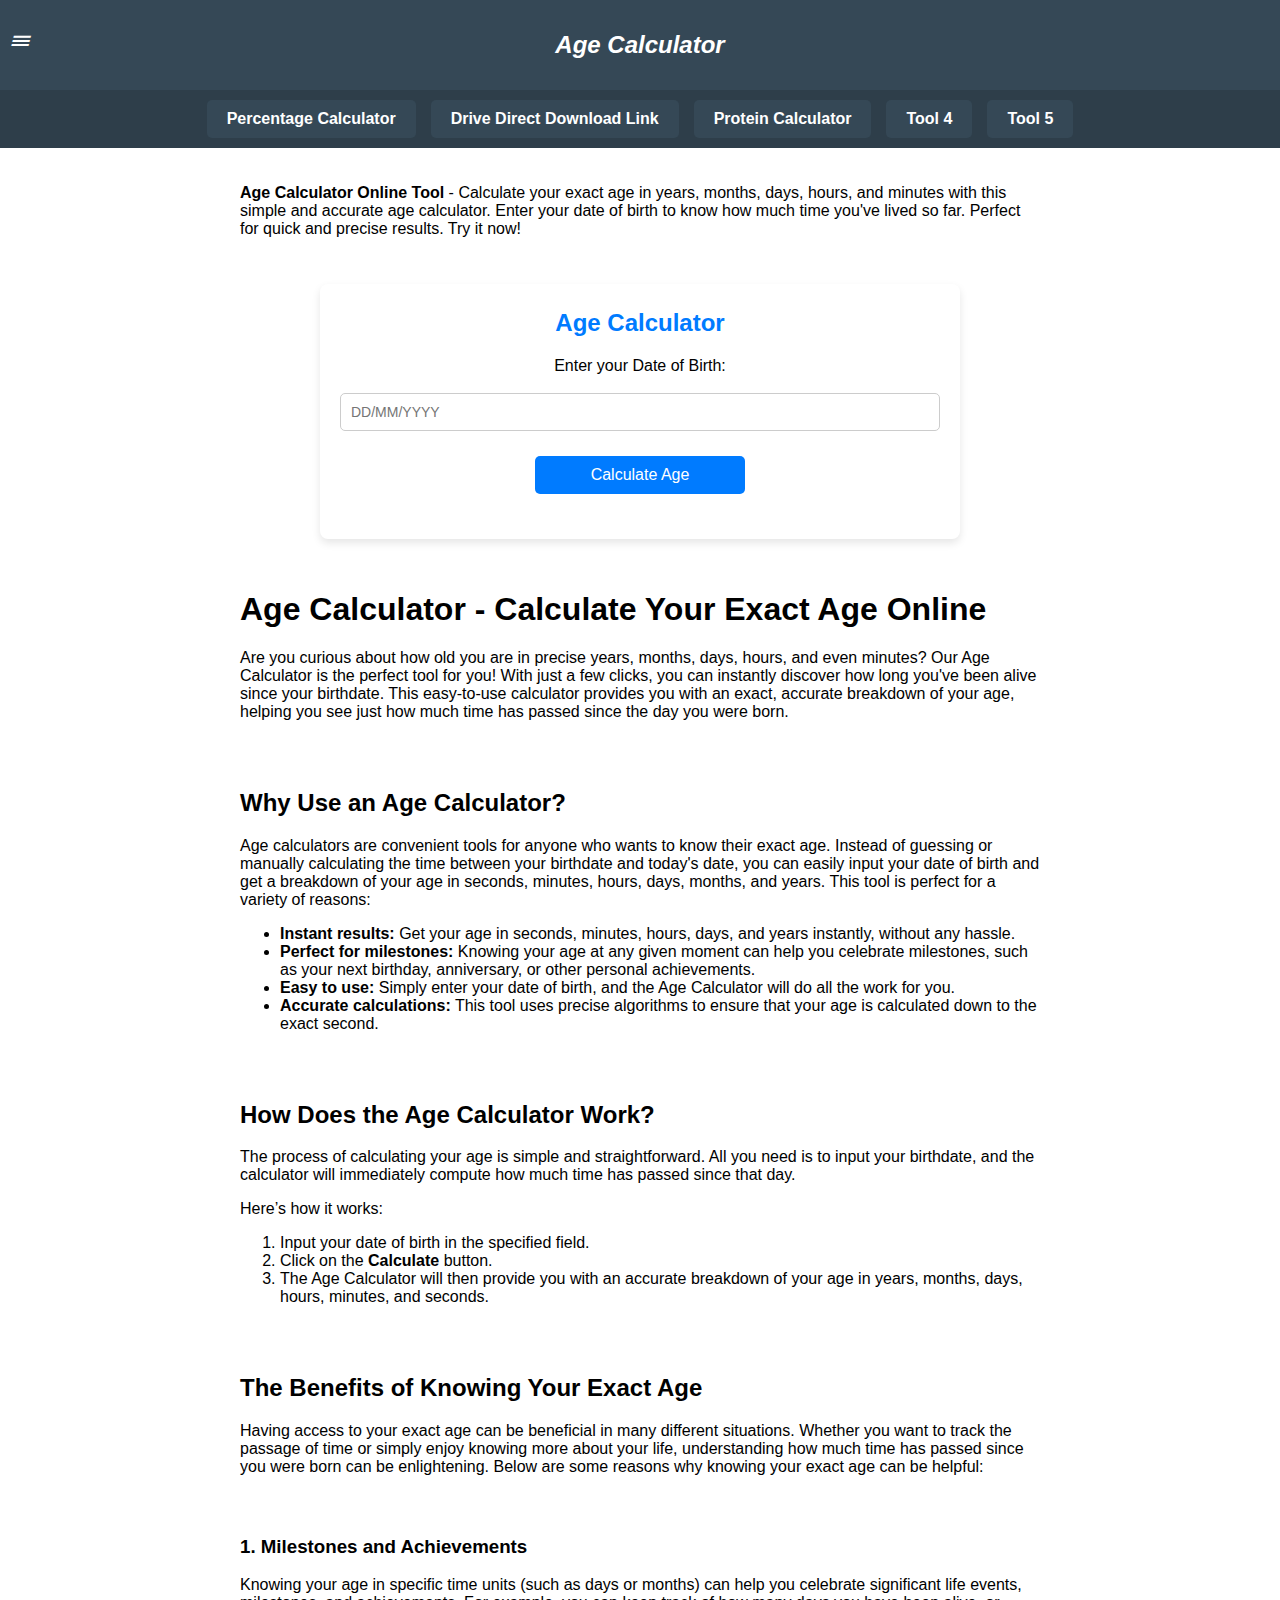
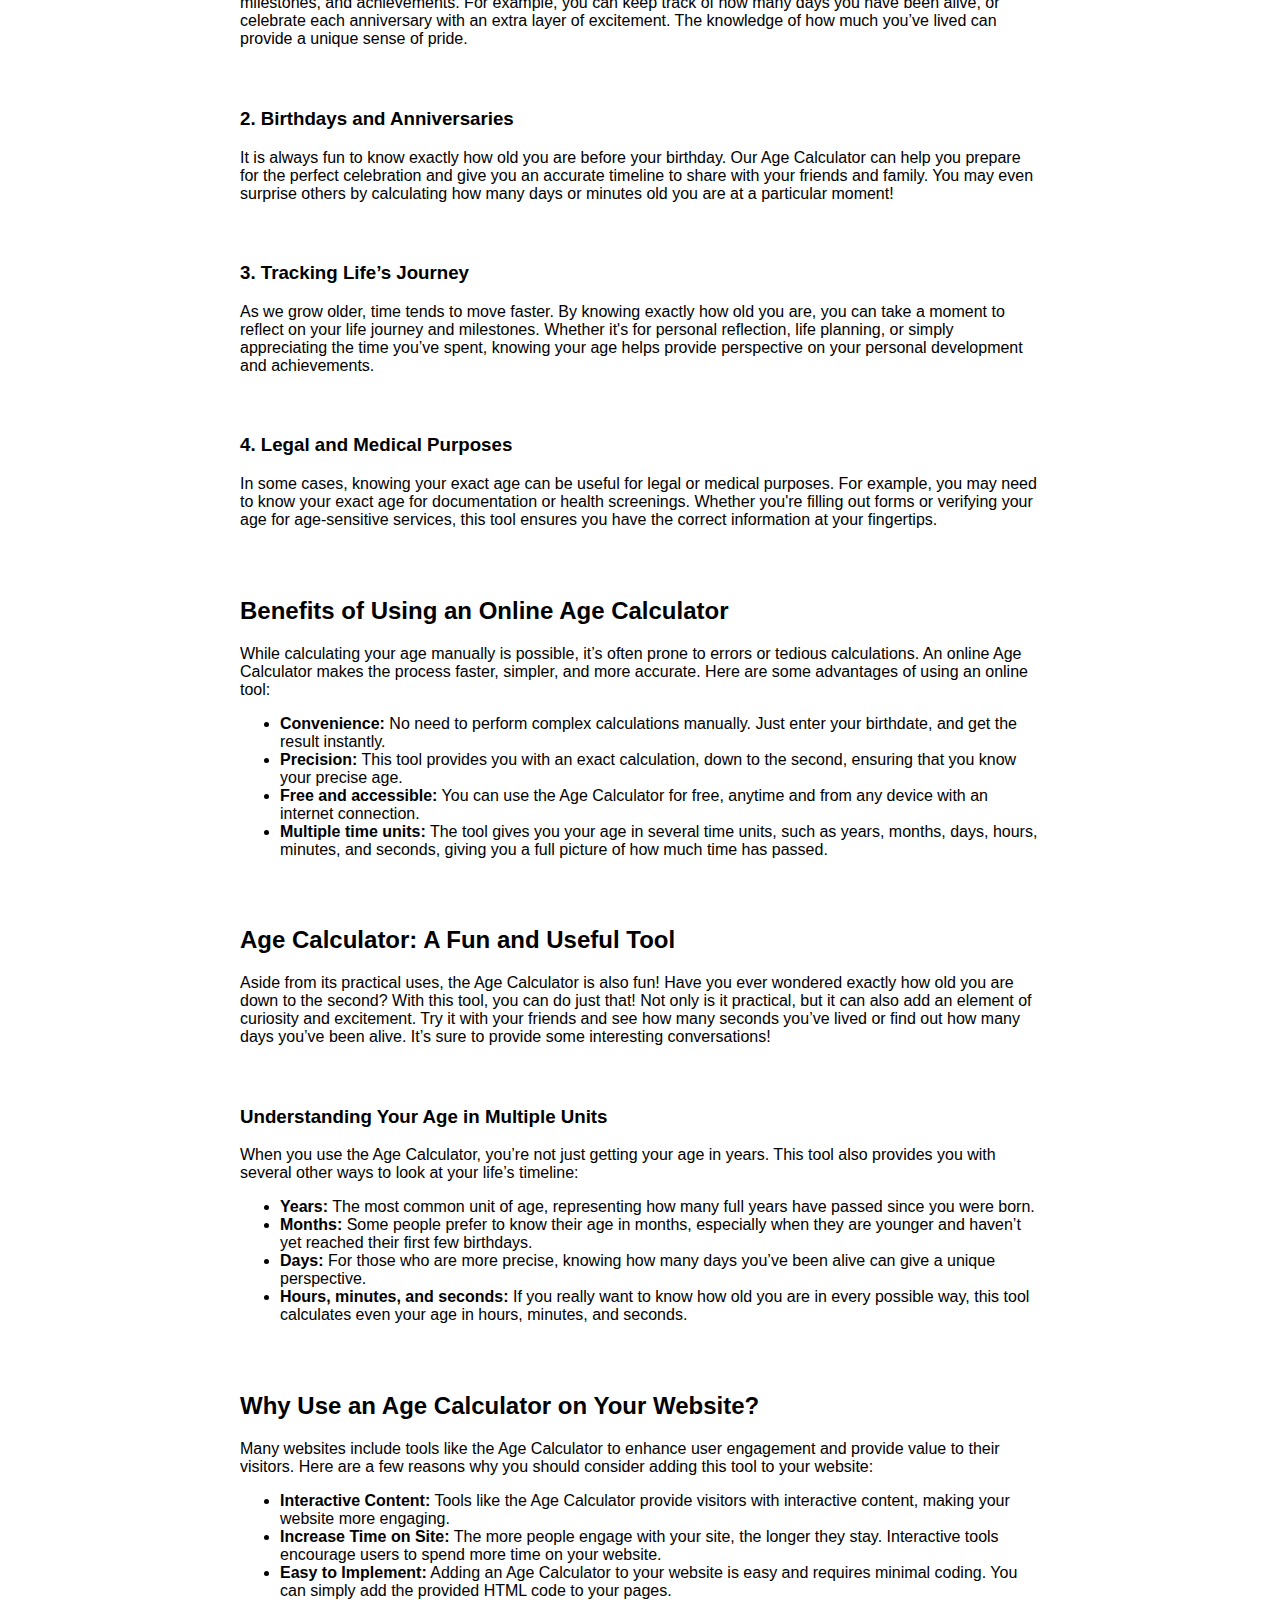
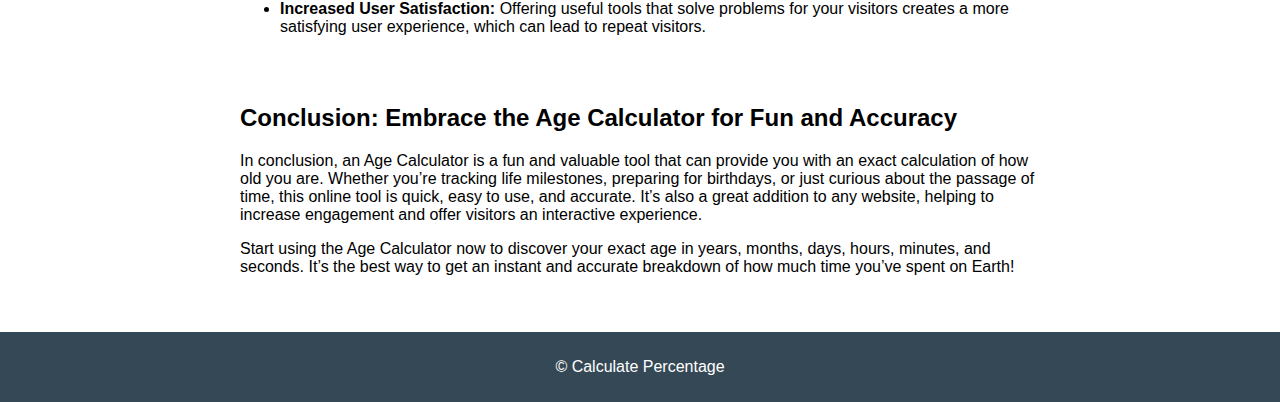
==== commit 1b177b4a: "Update AgeCalculator.html" ====
--- a/AgeCalculator.html
+++ b/AgeCalculator.html
@@ -235,7 +235,7 @@
     <article style="padding: 20px; text-align: left; max-width: 800px; margin: auto; margin-top: 0px; margin-bottom: 0px;">
 <h1>Age Calculator - Calculate Your Exact Age Online</h1>
 
-<p><strong>Are you curious about how old you are in precise years, months, days, hours, and even minutes? Our Age Calculator is the perfect tool for you! With just a few clicks, you can instantly discover how long you've been alive since your birthdate. This easy-to-use calculator provides you with an exact, accurate breakdown of your age, helping you see just how much time has passed since the day you were born.</strong></p>
+<p>Are you curious about how old you are in precise years, months, days, hours, and even minutes? Our Age Calculator is the perfect tool for you! With just a few clicks, you can instantly discover how long you've been alive since your birthdate. This easy-to-use calculator provides you with an exact, accurate breakdown of your age, helping you see just how much time has passed since the day you were born.</p>
 
 <h2><br /></h2><h2>Why Use an Age Calculator?</h2>
 <p>Age calculators are convenient tools for anyone who wants to know their exact age. Instead of guessing or manually calculating the time between your birthdate and today's date, you can easily input your date of birth and get a breakdown of your age in seconds, minutes, hours, days, months, and years. This tool is perfect for a variety of reasons:</p>
